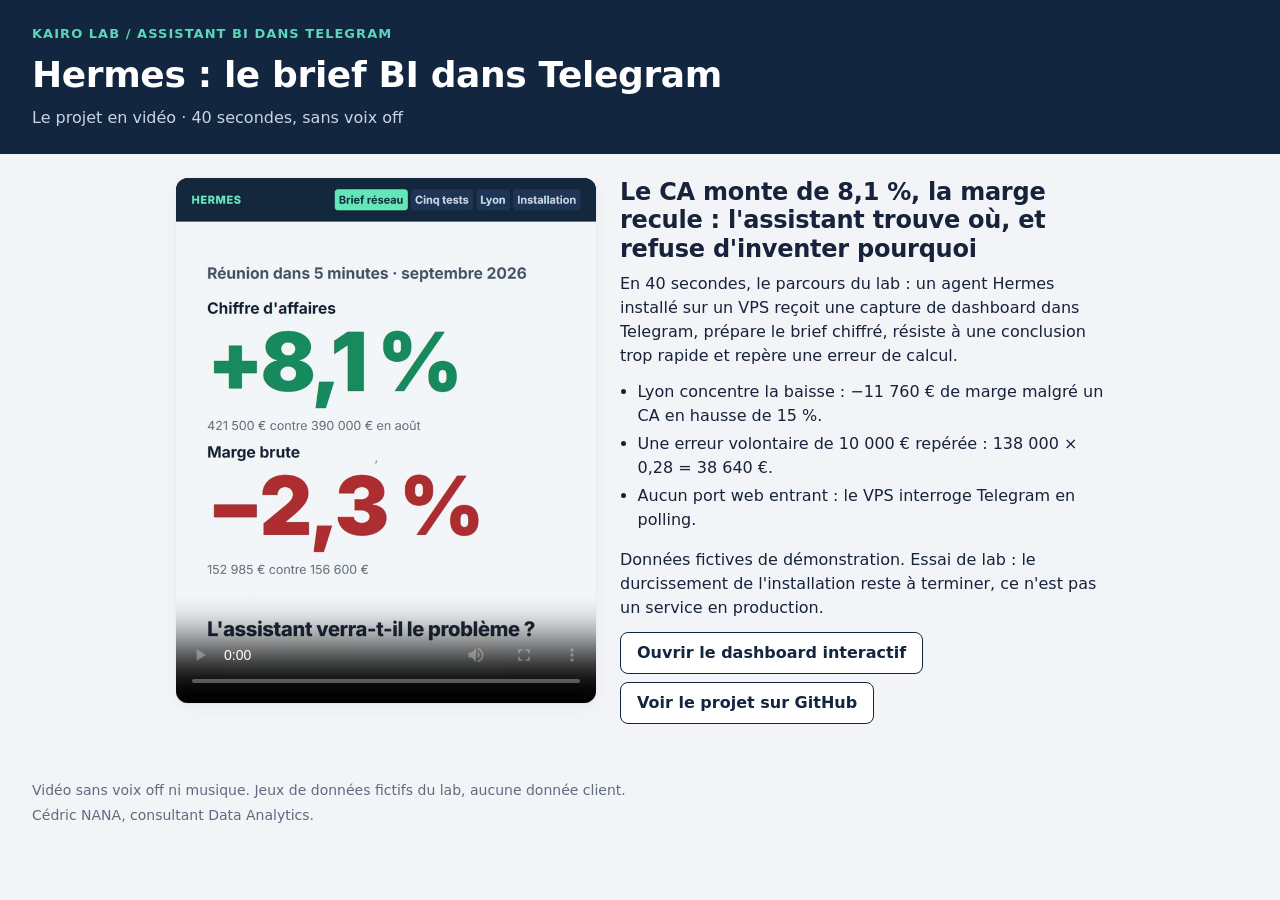
==== video.html @ a3e2adc8 "Vitrine du lab Hermes Agent : le brief BI dans Telegram Dashboard web statique (4 onglets, data.js g" ====
<!doctype html>
<html lang="fr">
<head>
<meta charset="utf-8">
<meta name="viewport" content="width=device-width, initial-scale=1">
<meta http-equiv="Content-Security-Policy" content="default-src 'none'; style-src 'self' 'unsafe-inline' https://fonts.googleapis.com; font-src https://fonts.gstatic.com; img-src 'self'; media-src 'self'; base-uri 'none'; form-action 'none'; object-src 'none'">
<meta name="referrer" content="strict-origin-when-cross-origin">
<title>Hermes en vidéo</title>
<meta name="description" content="Présentation en vidéo (40 s, sans voix off) du lab Hermes Agent : un agent IA sur VPS livre un brief BI chiffré dans Telegram, sur données fictives.">
<link rel="preconnect" href="https://fonts.googleapis.com">
<link rel="preconnect" href="https://fonts.gstatic.com" crossorigin>
<link href="https://fonts.googleapis.com/css2?family=Inter:wght@400;500;600;700&display=swap" rel="stylesheet">
<link rel="stylesheet" href="style.css">
<style>
  .bandeau-titre { padding-bottom: var(--e-5); }
  .video { max-width: 960px; margin: 0 auto; padding: var(--e-5) var(--e-4) var(--e-6); display: grid; gap: var(--e-5); grid-template-columns: minmax(0, 420px) 1fr; align-items: start; }
  .video video { width: 100%; height: auto; aspect-ratio: 1080 / 1350; background: #000; border-radius: var(--rayon); box-shadow: var(--ombre); }
  .video h2 { font-size: var(--t-xl); line-height: 1.2; margin-bottom: var(--e-2); }
  .video p { max-width: 60ch; margin-bottom: var(--e-3); }
  .video ul { margin: 0 0 var(--e-4) 1.1em; padding: 0; display: grid; gap: var(--e-1); }
  .video .liens { display: flex; flex-wrap: wrap; gap: var(--e-2); }
  .video .liens a { text-decoration: none; }
  @media (max-width: 800px) { .video { grid-template-columns: 1fr; } .video video { max-width: 420px; margin: 0 auto; } }
</style>
</head>
<body>
<a class="evitement" href="#contenu">Aller au contenu</a>

<header class="bandeau-titre">
  <div class="bandeau-titre__texte">
    <p class="surtitre">Kairo Lab / Assistant BI dans Telegram</p>
    <h1>Hermes : le brief BI dans Telegram</h1>
    <p>Le projet en vidéo · 40 secondes, sans voix off</p>
  </div>
</header>

<main id="contenu" class="video">
  <video controls playsinline preload="metadata" poster="video/apercu.jpg">
    <source src="video/hermes-brief-bi.mp4" type="video/mp4">
    Votre navigateur ne lit pas cette vidéo. <a href="video/hermes-brief-bi.mp4">Téléchargez-la</a>.
  </video>
  <div>
    <h2>Le CA monte de 8,1 %, la marge recule : l'assistant trouve où, et refuse d'inventer pourquoi</h2>
    <p>En 40 secondes, le parcours du lab : un agent Hermes installé sur un VPS reçoit une capture de dashboard dans Telegram,
      prépare le brief chiffré, résiste à une conclusion trop rapide et repère une erreur de calcul.</p>
    <ul>
      <li>Lyon concentre la baisse : −11 760 € de marge malgré un CA en hausse de 15 %.</li>
      <li>Une erreur volontaire de 10 000 € repérée : 138 000 × 0,28 = 38 640 €.</li>
      <li>Aucun port web entrant : le VPS interroge Telegram en polling.</li>
    </ul>
    <p>Données fictives de démonstration. Essai de lab : le durcissement de l'installation reste à terminer, ce n'est pas un service en production.</p>
    <div class="liens">
      <a class="bouton-secondaire" href="./">Ouvrir le dashboard interactif</a>
      <a class="bouton-secondaire" href="https://github.com/cnanaj-wq/hermes-brief-bi">Voir le projet sur GitHub</a>
    </div>
  </div>
</main>

<footer class="pied">
  <p>Vidéo sans voix off ni musique. Jeux de données fictifs du lab, aucune donnée client.</p>
  <p>Cédric NANA, consultant Data Analytics.</p>
</footer>
</body>
</html>
---- style.css ----
/* Hermes : le brief BI dans Telegram · version web
   Charte reprise du dashboard de démonstration « Kairo Lab » : bandeau marine, accent sarcelle, cartes blanches. */
:root {
  --marine: #13263f;
  --marine-2: #1d3657;
  --sarcelle: #5ad6b9;
  --vert: #0f7b5f;
  --vert-clair: #d7efe7;
  --rouge: #b9382f;
  --rouge-clair: #f6dedb;
  --ambre: #a8620b;
  --ambre-clair: #fbecd5;
  --aout: #0f7f86;
  --sept: #d0782a;
  --texte: #16233a;
  --texte-2: #44526a;
  --texte-3: #5f6b7e;
  --fond: #f2f4f7;
  --carte: #ffffff;
  --trait: #e1e6ee;
  --trait-fort: #c6cfdc;
  --bulle: #212b38;

  --police: "Inter", "Segoe UI", system-ui, -apple-system, sans-serif;
  --t-xs: 0.8125rem;
  --t-s: 0.875rem;
  --t-m: 1rem;
  --t-l: 1.1875rem;
  --t-xl: 1.5rem;
  --t-kpi: 2rem;

  --e-1: 4px;
  --e-2: 8px;
  --e-3: 12px;
  --e-4: 16px;
  --e-5: 24px;
  --e-6: 32px;
  --rayon: 12px;
  --rayon-petit: 8px;
  --ombre: 0 1px 2px rgba(19, 38, 63, 0.06), 0 4px 16px rgba(19, 38, 63, 0.04);
  --duree: 260ms;
}

* { box-sizing: border-box; }
html { -webkit-text-size-adjust: 100%; }
body {
  margin: 0; background: var(--fond); color: var(--texte);
  font-family: var(--police); font-size: var(--t-m); line-height: 1.5;
  font-variant-numeric: tabular-nums;
}
h1, h2, h3 { margin: 0; font-weight: 700; letter-spacing: -0.01em; }
p { margin: 0; }
button, select { font: inherit; color: inherit; }
a { color: var(--aout); }
:focus-visible { outline: 3px solid var(--sept); outline-offset: 2px; }

.evitement {
  position: absolute; left: var(--e-4); top: -60px; z-index: 10;
  background: var(--carte); color: var(--marine); padding: var(--e-2) var(--e-3); border-radius: var(--rayon-petit);
}
.evitement:focus { top: var(--e-2); }
.visuellement-cache { position: absolute; width: 1px; height: 1px; overflow: hidden; clip: rect(0 0 0 0); white-space: nowrap; }

/* ---------------------------------------------------------- bandeau titre */
.bandeau-titre {
  background: var(--marine); color: #fff;
  padding: var(--e-5) var(--e-6) 0;
  display: grid; gap: var(--e-4);
}
.surtitre { color: var(--sarcelle); font-weight: 700; font-size: var(--t-xs); letter-spacing: 0.08em; text-transform: uppercase; }
.bandeau-titre h1 { font-size: clamp(1.5rem, 4vw, 2.25rem); margin: var(--e-1) 0; }
.bandeau-titre__texte > p:last-child { color: #c9d4e4; max-width: 70ch; }

.onglets { display: flex; gap: var(--e-1); overflow-x: auto; scrollbar-width: none; }
.onglets::-webkit-scrollbar { display: none; }
.onglets button {
  flex: none; border: 0; background: transparent; color: #c9d4e4; cursor: pointer;
  padding: var(--e-3) var(--e-4); font-weight: 600; font-size: var(--t-s);
  border-radius: var(--rayon-petit) var(--rayon-petit) 0 0;
  transition: background var(--duree), color var(--duree);
}
.onglets button:hover { color: #fff; background: var(--marine-2); }
.onglets button[aria-selected="true"] { background: var(--fond); color: var(--marine); }
.onglets button:focus-visible { outline-offset: -3px; }

.avertissement {
  margin: var(--e-4) var(--e-6) 0; padding: var(--e-3) var(--e-4);
  background: var(--ambre-clair); color: #6b3f07; border-radius: var(--rayon-petit); font-size: var(--t-s);
}

/* ---------------------------------------------------------- pages */
main { padding: var(--e-5) var(--e-6) var(--e-6); max-width: 1320px; margin: 0 auto; }
.page { display: grid; gap: var(--e-5); outline: none; }
.page[hidden] { display: none; }
.page:not([hidden]) { animation: apparaitre var(--duree) ease-out; }
@keyframes apparaitre { from { opacity: 0; transform: translateY(6px); } to { opacity: 1; transform: none; } }
.page__tete h2 { font-size: var(--t-xl); }
.sous-titre { color: var(--texte-3); font-size: var(--t-s); margin-top: var(--e-1); }

.kpis { display: grid; gap: var(--e-4); grid-template-columns: repeat(3, minmax(0, 1fr)); }
.kpis--4 { grid-template-columns: repeat(4, minmax(0, 1fr)); }
.kpi { background: var(--carte); border-radius: var(--rayon); padding: var(--e-4) var(--e-5); box-shadow: var(--ombre); }
.kpi__lib { font-size: var(--t-xs); font-weight: 700; text-transform: uppercase; letter-spacing: 0.04em; color: var(--texte-2); }
.kpi__val { font-size: var(--t-kpi); font-weight: 700; margin: var(--e-1) 0; line-height: 1.15; }
.kpi__cmp { font-size: var(--t-s); color: var(--texte-3); }
.pos { color: var(--vert); font-weight: 600; }
.neg { color: var(--rouge); font-weight: 600; }

.grille-2 { display: grid; gap: var(--e-5); grid-template-columns: repeat(2, minmax(0, 1fr)); }
.grille-2--large { grid-template-columns: minmax(0, 1.1fr) minmax(0, 1fr); }
.carte { background: var(--carte); border-radius: var(--rayon); padding: var(--e-5); box-shadow: var(--ombre); min-width: 0; }
.carte h3 { font-size: var(--t-l); }
.carte__tete { display: flex; flex-wrap: wrap; justify-content: space-between; gap: var(--e-3); align-items: flex-start; }
.titre-bloc { margin-top: var(--e-5); }
.info { background: #e6edf6; color: var(--texte-2); border-radius: var(--rayon-petit); padding: var(--e-3) var(--e-4); font-size: var(--t-s); }
.note { color: var(--texte-3); font-size: var(--t-xs); margin-top: var(--e-3); }

/* ---------------------------------------------------------- graphiques */
.graphe { margin-top: var(--e-4); }
.graphe svg { display: block; max-width: 100%; height: auto; overflow: visible; }
.graphe text { font-family: var(--police); fill: var(--texte-2); font-size: 13px; }
.graphe .val { fill: var(--texte); font-weight: 600; }
.graphe .cliquable { cursor: pointer; }
.graphe .cliquable:hover rect, .graphe .cliquable:focus rect.fond-ligne { fill: #eef2f7; }
.graphe .cliquable:focus { outline: none; }
.graphe .cliquable:focus-visible rect.fond-ligne { stroke: var(--sept); stroke-width: 2; }
.barre { transition: width var(--duree) ease-out, x var(--duree) ease-out; }
.legende { display: flex; gap: var(--e-4); font-size: var(--t-xs); color: var(--texte-2); margin-top: var(--e-2); flex-wrap: wrap; }
.leg-aout { --c: var(--aout); }
.leg-sept { --c: var(--sept); }
.legende span:not([class])::before { display: none; }
.legende span::before { content: ""; display: inline-block; width: 10px; height: 10px; border-radius: 2px; margin-right: 6px; background: var(--c); vertical-align: -1px; }

.tableau-defile { overflow-x: auto; margin-top: var(--e-4); }
.tableau { width: 100%; border-collapse: collapse; font-size: var(--t-s); }
.tableau th { text-align: right; font-size: var(--t-xs); text-transform: uppercase; letter-spacing: 0.04em; color: var(--texte-2); background: #e6edf6; padding: var(--e-2) var(--e-3); }
.tableau th:first-child, .tableau td:first-child { text-align: left; }
.tableau td { text-align: right; padding: var(--e-3); border-bottom: 1px solid var(--trait); white-space: nowrap; }
.tableau tr.alerte td { background: var(--rouge-clair); }
.tableau tfoot td { font-weight: 700; border-bottom: 0; }

/* ---------------------------------------------------------- bulles du bot */
.carte--bot { background: var(--bulle); color: #e9eef5; }
.carte--bot strong { color: #fff; }
.bulle-tete { display: flex; align-items: center; gap: var(--e-3); font-size: var(--t-s); color: #b7c3d3; margin-bottom: var(--e-3); }
.avatar { width: 32px; height: 32px; border-radius: 50%; background: var(--sarcelle); color: var(--marine); display: grid; place-items: center; font-weight: 700; flex: none; }
.carte--bot ul, .carte--bot ol { margin: var(--e-2) 0 0 1.2em; padding: 0; display: grid; gap: var(--e-1); }
.carte--bot p + p, .carte--bot p + ul, .carte--bot ul + p, .carte--bot ol + p { margin-top: var(--e-3); }
.carte--bot .neg { color: #ff9c90; }
.carte--bot .pos { color: #7fe0c5; }

/* ---------------------------------------------------------- filtres */
.carte--filtres { display: grid; gap: var(--e-3); }
.etiquette { font-size: var(--t-xs); font-weight: 700; text-transform: uppercase; letter-spacing: 0.06em; color: var(--texte-2); }
.puces { display: flex; flex-wrap: wrap; gap: var(--e-2); }
.puce {
  border: 1px solid var(--trait-fort); background: var(--carte); border-radius: var(--rayon-petit);
  padding: var(--e-2) var(--e-4); cursor: pointer; font-weight: 600; font-size: var(--t-s); min-height: 40px;
  transition: background var(--duree), color var(--duree), border-color var(--duree);
}
.puce[aria-pressed="true"] { background: var(--vert); border-color: var(--vert); color: #fff; }
.actions-filtres { display: flex; flex-wrap: wrap; gap: var(--e-4); }
.bouton-lien { border: 0; background: none; padding: var(--e-1) 0; color: var(--aout); text-decoration: underline; cursor: pointer; font-size: var(--t-s); }
.bouton-lien:disabled { color: var(--texte-3); cursor: default; text-decoration: none; }
.selection { font-size: var(--t-s); color: var(--texte-2); }
.choix { display: grid; gap: var(--e-1); font-size: var(--t-xs); color: var(--texte-2); font-weight: 600; }
.choix select { padding: var(--e-2) var(--e-3); border-radius: var(--rayon-petit); border: 1px solid var(--trait-fort); background: var(--carte); min-height: 40px; }
.vide { color: var(--texte-3); font-size: var(--t-s); padding: var(--e-5) 0; text-align: center; }

/* ---------------------------------------------------------- tests */
.tests { display: grid; gap: var(--e-4); grid-template-columns: repeat(auto-fill, minmax(min(100%, 380px), 1fr)); }
.test { background: var(--carte); border-radius: var(--rayon); box-shadow: var(--ombre); padding: var(--e-5); display: grid; gap: var(--e-3); align-content: start; }
.test__num { font-size: var(--t-xs); font-weight: 700; color: var(--aout); text-transform: uppercase; letter-spacing: 0.06em; }
.message { border-radius: 14px; padding: var(--e-3) var(--e-4); font-size: var(--t-s); max-width: 92%; }
.message--moi { background: #e3dcff; color: #2c2160; justify-self: end; border-bottom-right-radius: 4px; }
.message--bot { background: var(--bulle); color: #e9eef5; border-bottom-left-radius: 4px; }
.verdict { display: inline-flex; align-items: center; gap: var(--e-2); font-size: var(--t-s); font-weight: 600; color: var(--vert); background: var(--vert-clair); border-radius: 999px; padding: var(--e-1) var(--e-3); justify-self: start; }
.verdict::before { content: "✓"; }

/* ---------------------------------------------------------- installation */
.etapes { list-style: none; margin: var(--e-4) 0 0; padding: 0; display: grid; gap: var(--e-3); counter-reset: etape; }
.etapes li { display: grid; grid-template-columns: 32px 1fr; gap: var(--e-3); align-items: start; counter-increment: etape; }
.etapes li::before { content: counter(etape); width: 32px; height: 32px; border-radius: 50%; display: grid; place-items: center; font-weight: 700; font-size: var(--t-s); background: var(--vert-clair); color: var(--vert); }
.etapes li.a_faire::before { background: var(--rouge-clair); color: var(--rouge); }
.etapes li.prevu::before { background: var(--ambre-clair); color: var(--ambre); }
.etapes strong { display: block; }
.etapes p { color: var(--texte-2); font-size: var(--t-s); }
.etat { font-size: var(--t-xs); font-weight: 700; margin-left: var(--e-2); color: var(--vert); }
.a_faire .etat { color: var(--rouge); }
.prevu .etat { color: var(--ambre); }

.flux { display: grid; gap: var(--e-3); margin-top: var(--e-4); }
.noeud { border: 1px solid var(--trait-fort); border-radius: var(--rayon-petit); padding: var(--e-3) var(--e-4); font-size: var(--t-s); }
.noeud strong { display: block; color: var(--texte); }
.noeud span { color: var(--texte-2); }
.noeud--vps { background: #eef6f4; border-color: #9fd8c8; }
.noeud--prevu { border-style: dashed; color: var(--texte-3); }
.lien-flux { font-size: var(--t-xs); color: var(--texte-3); padding-left: var(--e-4); }
.lien-flux::before { content: "↕ "; color: var(--aout); }
.garde-fous { margin: var(--e-3) 0 0 1.1em; padding: 0; display: grid; gap: var(--e-2); font-size: var(--t-s); color: var(--texte-2); }

/* ---------------------------------------------------------- pied */
.pied { padding: var(--e-5) var(--e-6) var(--e-6); color: var(--texte-3); font-size: var(--t-s); display: grid; gap: var(--e-1); max-width: 1320px; margin: 0 auto; }
.bouton-secondaire { display: inline-block; border: 1px solid var(--marine); color: var(--marine); background: var(--carte); border-radius: var(--rayon-petit); padding: var(--e-2) var(--e-4); font-weight: 600; }
.bouton-secondaire:hover { background: var(--marine); color: #fff; }

/* ---------------------------------------------------------- responsive */
@media (max-width: 960px) {
  .grille-2, .grille-2--large { grid-template-columns: 1fr; }
  .kpis--4 { grid-template-columns: repeat(2, minmax(0, 1fr)); }
}
@media (max-width: 640px) {
  .bandeau-titre { padding: var(--e-4) var(--e-4) 0; }
  .avertissement { margin: var(--e-3) var(--e-4) 0; }
  main { padding: var(--e-4) var(--e-4) var(--e-5); }
  .pied { padding: var(--e-4); }
  .kpis { grid-template-columns: 1fr; gap: var(--e-3); }
  .kpis--4 { grid-template-columns: repeat(2, minmax(0, 1fr)); }
  .kpi { padding: var(--e-3) var(--e-4); }
  .kpi__val { font-size: 1.625rem; }
  .carte { padding: var(--e-4); }
  .onglets button { padding: var(--e-3); }
}
@media (prefers-reduced-motion: reduce) {
  *, *::before, *::after { animation: none !important; transition: none !important; }
}
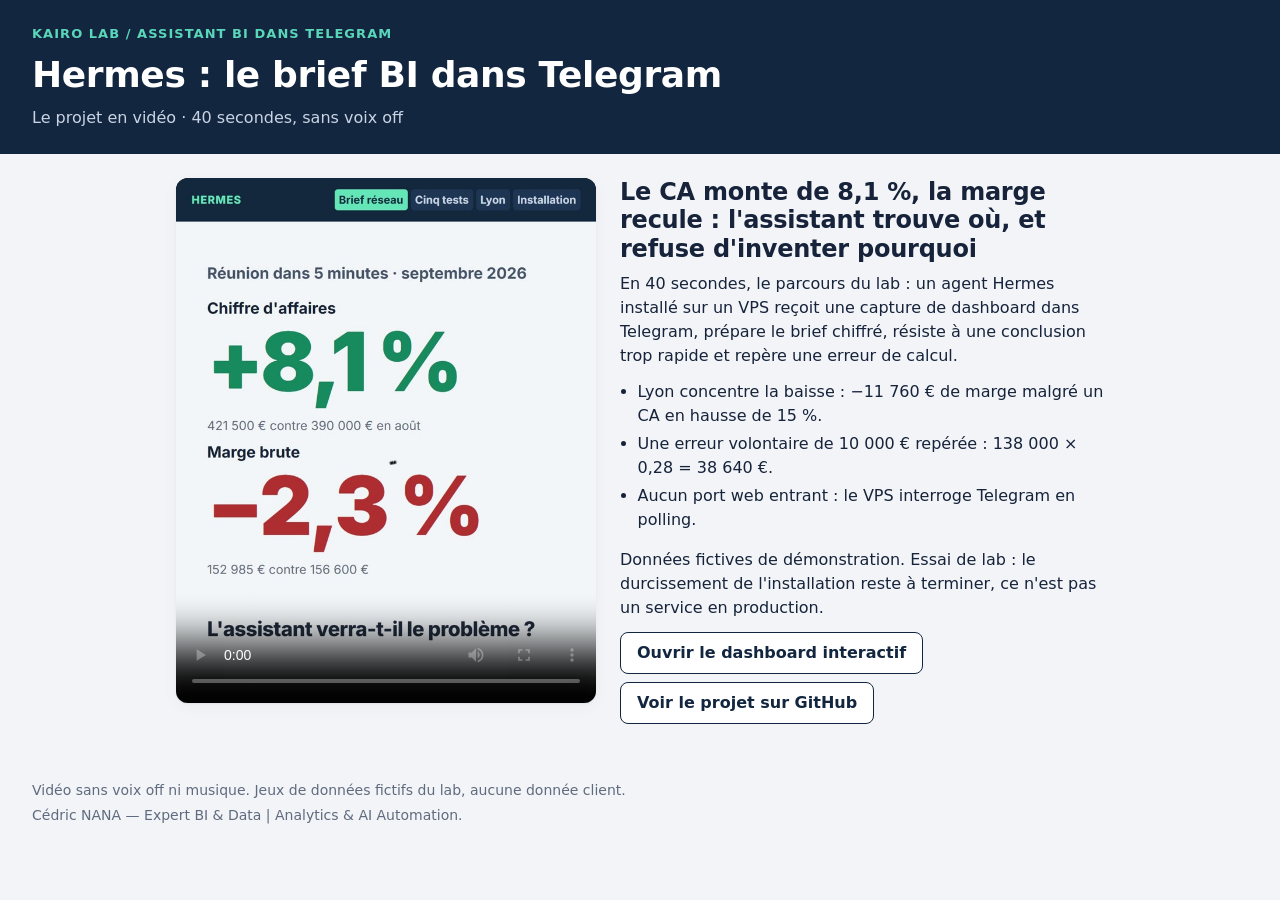
==== commit 54e43d81: "Signature mise à jour" ====
--- a/video.html
+++ b/video.html
@@ -58,7 +58,7 @@
 
 <footer class="pied">
   <p>Vidéo sans voix off ni musique. Jeux de données fictifs du lab, aucune donnée client.</p>
-  <p>Cédric NANA, consultant Data Analytics.</p>
+  <p>Cédric NANA — Expert BI &amp; Data | Analytics &amp; AI Automation.</p>
 </footer>
 </body>
 </html>
